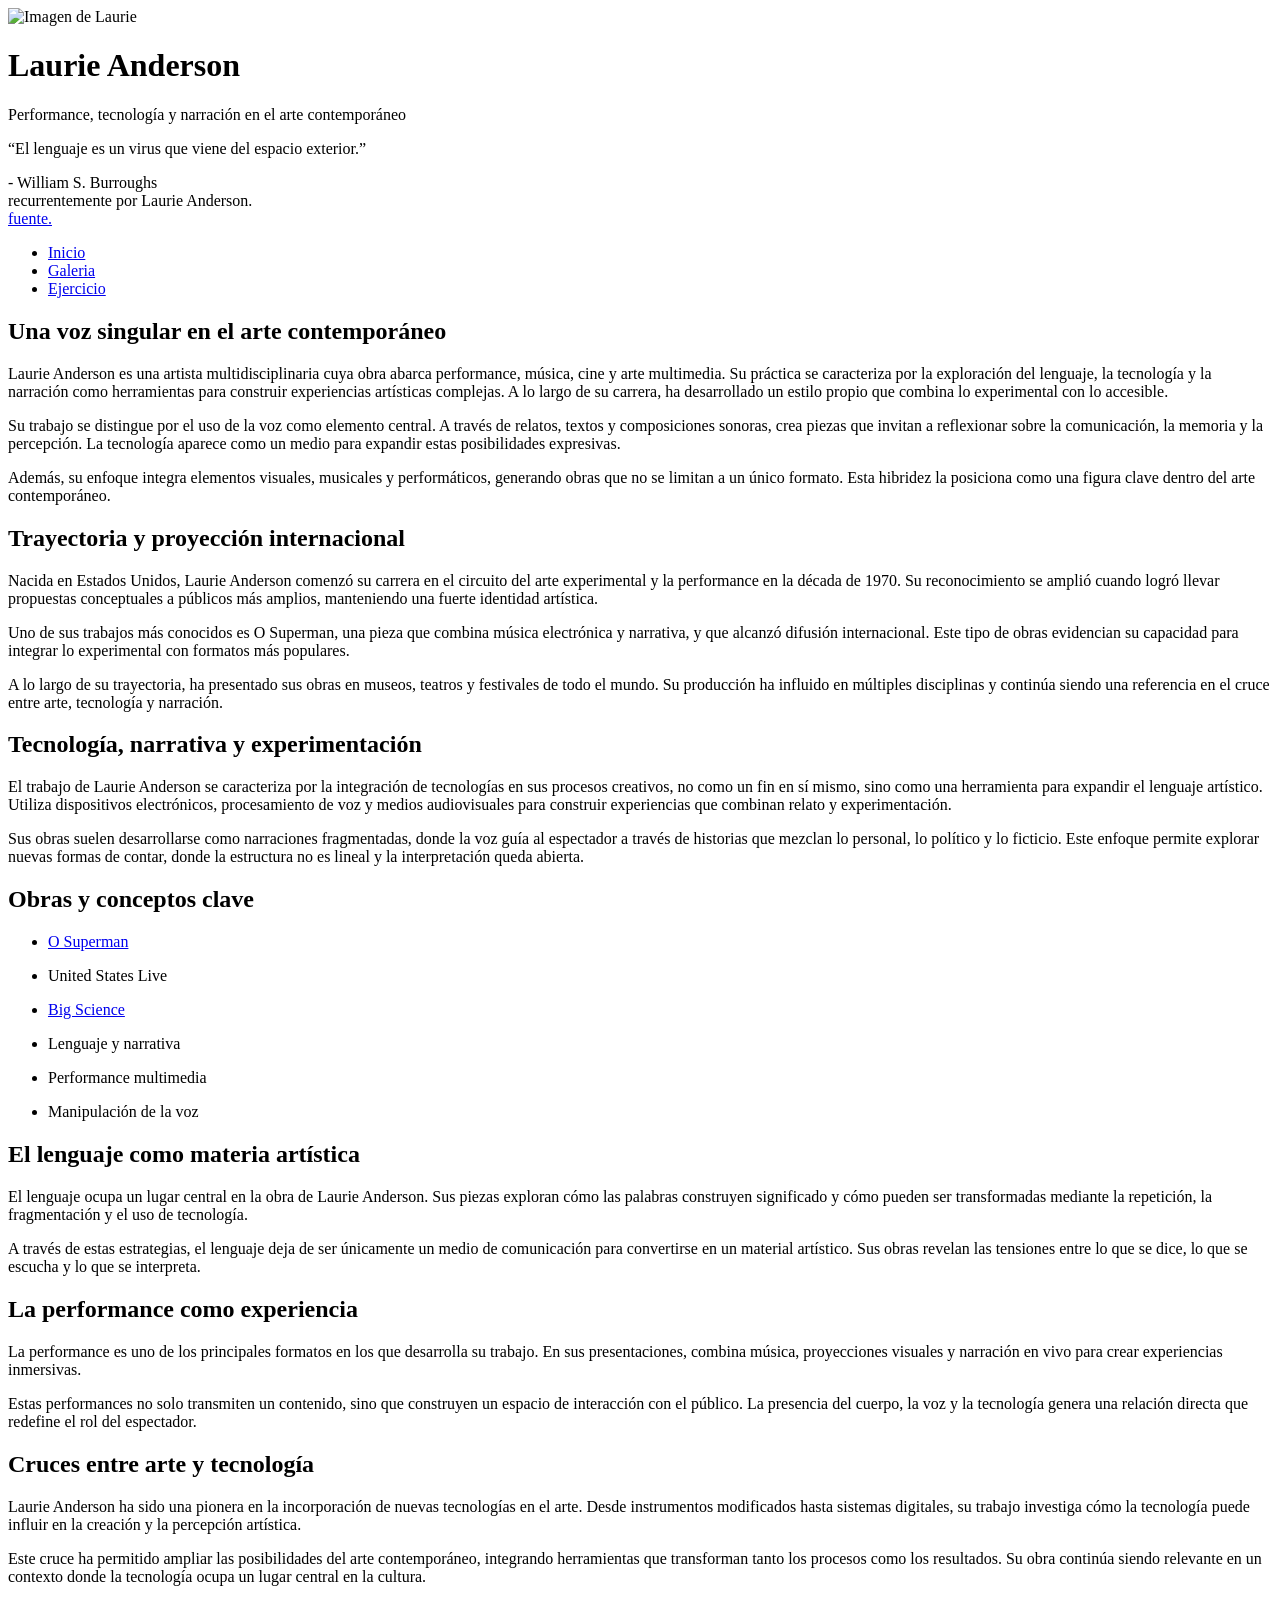
==== index.html @ 572370cb "Organización de los HTML" ====
<!DOCTYPE html>
<html lang="es">
    <head>
        <meta charset="utf-8">
        <title>Laurie Anderson - Inicio</title>
        <link rel="preconnect" href="https://fonts.googleapis.com">
        <link rel="preconnect" href="https://fonts.gstatic.com" crossorigin>
        <link href="https://fonts.googleapis.com/css2?family=Abel&display=swap" rel="stylesheet">
        <link rel="style" href="css/estilo.css">
    </head>

    <body>
        <header>
            <img class="foto-principal" src="img/anderson.jpg" alt="Imagen de Laurie">
            
            <div class="titulo">
                <h1>Laurie Anderson</h1>
                <p>Performance, tecnología y narración en el arte contemporáneo</p>

                <section>
                    <q>El lenguaje es un virus que viene del espacio exterior.</q>
                    <p>- William S. Burroughs<br> 
                    recurrentemente por Laurie Anderson.<br>
                    <a href="https://www.goodreads.com/author/quotes/4462369.William_S_Burroughs#:~:text=Language%20is%20a%20virus%20from%20outer%20space" target="_blank">
                    fuente.</a></p>
                </section>
            </div>
        </header>

        <div>
            <nav>
                <ul>
                    <li class="actual">
                        <a href="index.html" target="_self">Inicio</a>
                    </li>

                    <li class="otra">
                        <a href="galeria.html" target="_self">Galeria</a>
                    </li>

                    <li class="otra">
                        <a href="ejercicio.html" target="_self">Ejercicio</a>
                    </li>
                </ul>
            </nav>

            <main>
                <article class="Biografía">
                    <h2>Una voz singular en el arte contemporáneo</h2>
                    <p>
                        Laurie Anderson es una artista multidisciplinaria cuya obra abarca performance, música, cine y arte multimedia. 
                        Su práctica se caracteriza por la exploración del lenguaje, la tecnología y la narración como herramientas 
                        para construir experiencias artísticas complejas. A lo largo de su carrera, ha desarrollado un estilo propio 
                        que combina lo experimental con lo accesible.
                    </p>
                    <p>
                        Su trabajo se distingue por el uso de la voz como elemento central. 
                        A través de relatos, textos y composiciones sonoras, crea piezas que invitan a reflexionar sobre 
                        la comunicación, la memoria y la percepción. La tecnología aparece como un medio para expandir estas 
                        posibilidades expresivas.
                    </p>
                    <p>
                        Además, su enfoque integra elementos visuales, musicales y performáticos, generando obras 
                        que no se limitan a un único formato. Esta hibridez la posiciona como una figura clave dentro del 
                        arte contemporáneo.
                    </p>
                    <h2>Trayectoria y proyección internacional</h2>
                    <p>
                        Nacida en Estados Unidos, Laurie Anderson comenzó su carrera en el circuito del arte experimental y 
                        la performance en la década de 1970. Su reconocimiento se amplió cuando logró llevar propuestas 
                        conceptuales a públicos más amplios, manteniendo una fuerte identidad artística.
                    </p>
                    <p>
                        Uno de sus trabajos más conocidos es O Superman, una pieza que combina música electrónica y narrativa,
                        y que alcanzó difusión internacional. Este tipo de obras evidencian su capacidad para integrar lo
                        experimental con formatos más populares.
                    </p>
                    <p>
                        A lo largo de su trayectoria, ha presentado sus obras en museos, teatros y festivales de todo el mundo. 
                        Su producción ha influido en múltiples disciplinas y continúa siendo una referencia en el cruce entre 
                        arte, tecnología y narración.
                    </p>
                </article>

                <article class="Narrativa">
                    <h2>Tecnología, narrativa y experimentación</h2>
                    <p>
                        El trabajo de Laurie Anderson se caracteriza por la integración de tecnologías en sus procesos creativos,
                        no como un fin en sí mismo, sino como una herramienta para expandir el lenguaje artístico. Utiliza 
                        dispositivos electrónicos, procesamiento de voz y medios audiovisuales para construir experiencias que
                        combinan relato y experimentación.
                    </p>
                    <p>
                        Sus obras suelen desarrollarse como narraciones fragmentadas, donde la voz guía al espectador a través de 
                        historias que mezclan lo personal, lo político y lo ficticio. Este enfoque permite explorar nuevas formas 
                        de contar, donde la estructura no es lineal y la interpretación queda abierta.
                    </p>
                    <h2>Obras y conceptos clave</h2>
                    <ul>
                        <li>
                            <a href="galeria.html#OS" target="_self">
                                O Superman
                            </a>
                        </li>

                        <li>
                            <p>
                                United States Live
                            </p>
                        </li>

                        <li>
                            <a href="galeria.html#BS" target="_self">
                                Big Science
                            </a>
                        </li>

                        <li>
                            <p>
                                Lenguaje y narrativa
                            </p>
                        </li>

                        <li>
                            <p>
                                Performance multimedia
                            </p>
                        </li>

                        <li>
                            <p>
                                Manipulación de la voz
                            </p>
                        </li>
                    </ul>
                </article>

                <article class="performance">
                    <h2>El lenguaje como materia artística</h2>
                    <p>
                        El lenguaje ocupa un lugar central en la obra de Laurie Anderson. Sus piezas exploran cómo las 
                        palabras construyen significado y cómo pueden ser transformadas mediante la repetición, la fragmentación 
                        y el uso de tecnología.
                    </p>
                    <p>
                        A través de estas estrategias, el lenguaje deja de ser únicamente un medio de comunicación para 
                        convertirse en un material artístico. Sus obras revelan las tensiones entre lo que se dice, lo que se 
                        escucha y lo que se interpreta.
                    </p>
                    <h2>La performance como experiencia</h2>
                    <p>
                        La performance es uno de los principales formatos en los que desarrolla su trabajo. 
                        En sus presentaciones, combina música, proyecciones visuales y narración en vivo para crear 
                        experiencias inmersivas.
                    </p>
                    <p>
                        Estas performances no solo transmiten un contenido, sino que construyen un espacio de interacción 
                        con el público. La presencia del cuerpo, la voz y la tecnología genera una relación directa que 
                        redefine el rol del espectador.
                    </p>
                    <h2>Cruces entre arte y tecnología</h2>
                    <p>
                        Laurie Anderson ha sido una pionera en la incorporación de nuevas tecnologías en el arte. 
                        Desde instrumentos modificados hasta sistemas digitales, su trabajo investiga cómo la tecnología 
                        puede influir en la creación y la percepción artística.
                    </p>
                    <p>
                        Este cruce ha permitido ampliar las posibilidades del arte contemporáneo, integrando herramientas 
                        que transforman tanto los procesos como los resultados. Su obra continúa siendo relevante en un 
                        contexto donde la tecnología ocupa un lugar central en la cultura.
                    </p>
                </article>
            </main>

            <footer> Para contactarse escribir a <a href="mailto:laurie@artedigital.com">laurie@artedigital.com</a> </footer>
        </div>    
    </body>
</html>
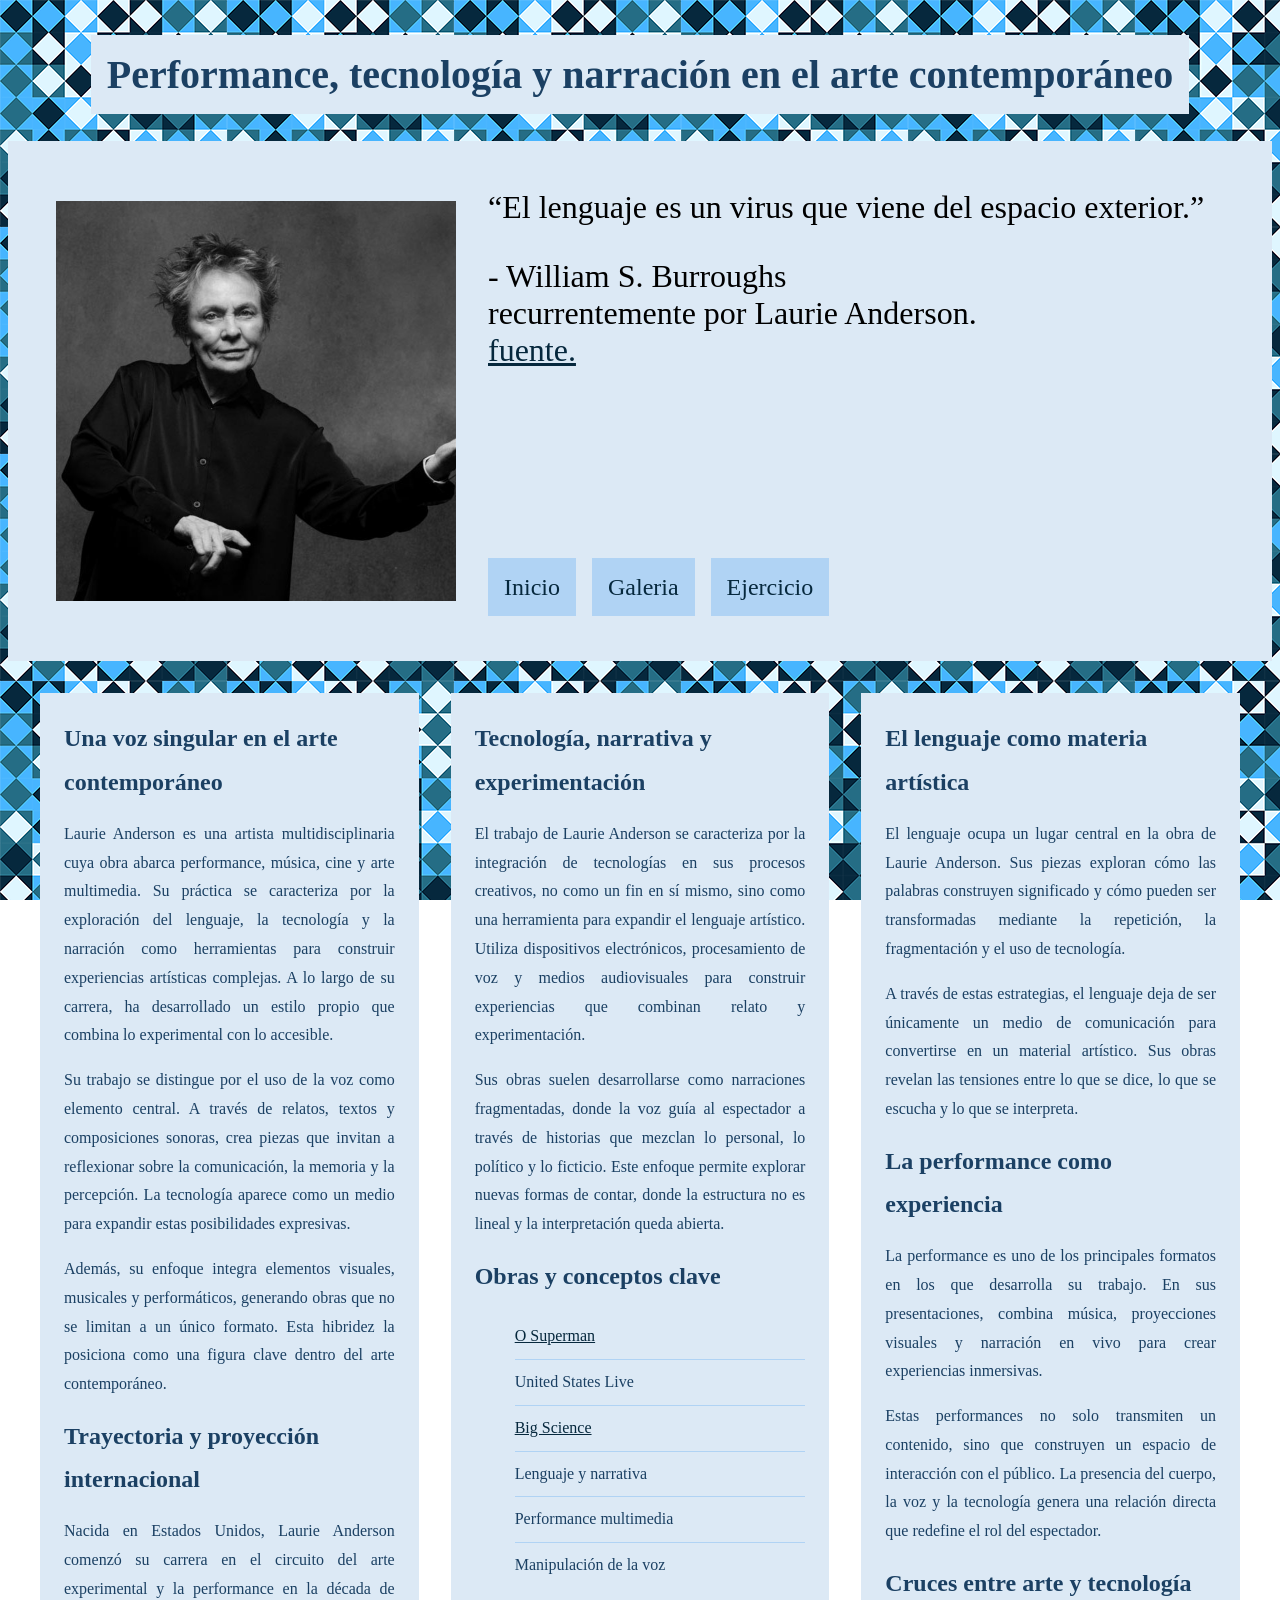
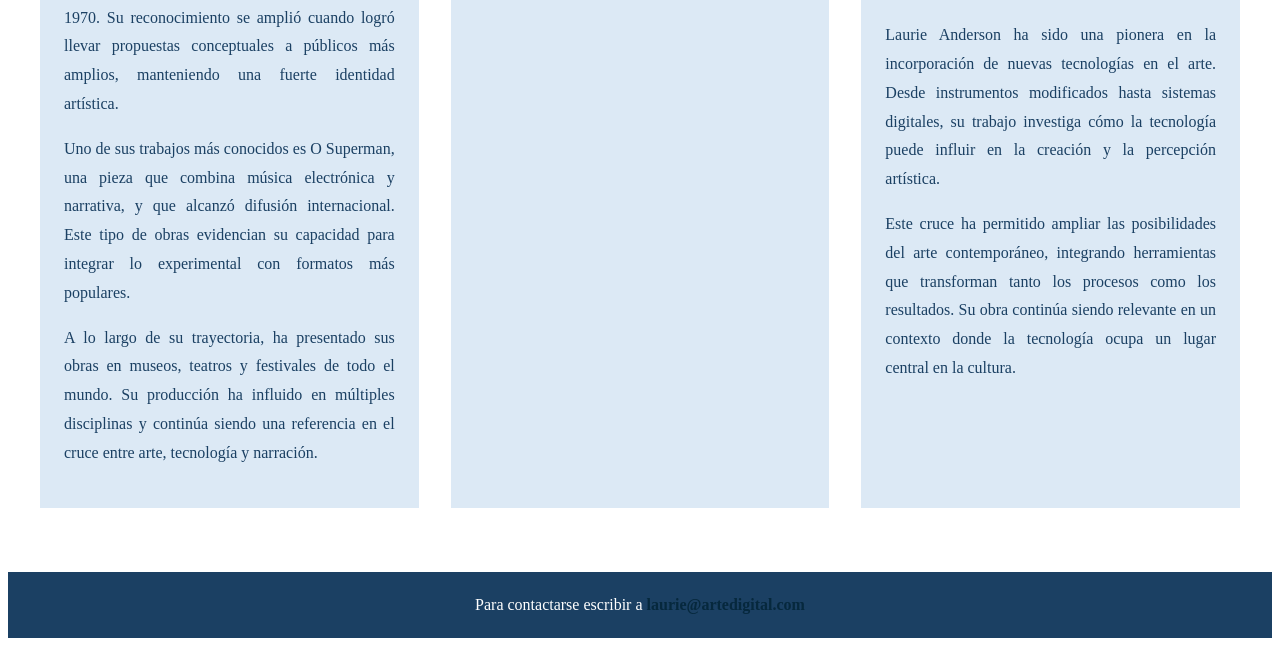
==== commit 3dd3b321: "contenido CSS" ====
--- a/index.html
+++ b/index.html
@@ -6,173 +6,174 @@
         <link rel="preconnect" href="https://fonts.googleapis.com">
         <link rel="preconnect" href="https://fonts.gstatic.com" crossorigin>
         <link href="https://fonts.googleapis.com/css2?family=Abel&display=swap" rel="stylesheet">
-        <link rel="style" href="css/estilo.css">
+        <link rel="stylesheet" href="css/estilo.css">
     </head>
 
     <body>
         <header>
-            <img class="foto-principal" src="img/anderson.jpg" alt="Imagen de Laurie">
+            <h1>Performance, tecnología y narración en el arte contemporáneo</h1>
             
-            <div class="titulo">
-                <h1>Laurie Anderson</h1>
-                <p>Performance, tecnología y narración en el arte contemporáneo</p>
+            <section class="header-contenido">
+                <img class="foto-principal" src="img/anderson.jpg" alt="Imagen de Laurie">
 
-                <section>
-                    <q>El lenguaje es un virus que viene del espacio exterior.</q>
-                    <p>- William S. Burroughs<br> 
-                    recurrentemente por Laurie Anderson.<br>
-                    <a href="https://www.goodreads.com/author/quotes/4462369.William_S_Burroughs#:~:text=Language%20is%20a%20virus%20from%20outer%20space" target="_blank">
-                    fuente.</a></p>
+                <section class="EncabezadoInfo">
+                    <div class="cita">
+                        <q>El lenguaje es un virus que viene del espacio exterior.</q>
+                        <p>- William S. Burroughs<br> 
+                        recurrentemente por Laurie Anderson.<br>
+                        <a href="https://www.goodreads.com/author/quotes/4462369.William_S_Burroughs#:~:text=Language%20is%20a%20virus%20from%20outer%20space" target="_blank">
+                        fuente.</a></p>
+                    </div>
+                    
+                    <nav>
+                        <ul>
+                            <li class="actual">
+                                <a href="index.html" target="_self">Inicio</a>
+                            </li>
+
+                            <li class="otra">
+                                <a href="galeria.html" target="_self">Galeria</a>
+                            </li>
+
+                            <li class="otra">
+                                <a href="ejercicio.html" target="_self">Ejercicio</a>
+                            </li>
+                        </ul>
+                    </nav>
                 </section>
-            </div>
+
+            </section>
         </header>
 
-        <div>
-            <nav>
+        <main>
+            <article class="Biografía">
+                <h2>Una voz singular en el arte contemporáneo</h2>
+                <p>
+                    Laurie Anderson es una artista multidisciplinaria cuya obra abarca performance, música, cine y arte multimedia. 
+                    Su práctica se caracteriza por la exploración del lenguaje, la tecnología y la narración como herramientas 
+                    para construir experiencias artísticas complejas. A lo largo de su carrera, ha desarrollado un estilo propio 
+                    que combina lo experimental con lo accesible.
+                </p>
+                <p>
+                    Su trabajo se distingue por el uso de la voz como elemento central. 
+                    A través de relatos, textos y composiciones sonoras, crea piezas que invitan a reflexionar sobre 
+                    la comunicación, la memoria y la percepción. La tecnología aparece como un medio para expandir estas 
+                    posibilidades expresivas.
+                </p>
+                <p>
+                    Además, su enfoque integra elementos visuales, musicales y performáticos, generando obras 
+                    que no se limitan a un único formato. Esta hibridez la posiciona como una figura clave dentro del 
+                    arte contemporáneo.
+                </p>
+                <h2>Trayectoria y proyección internacional</h2>
+                <p>
+                    Nacida en Estados Unidos, Laurie Anderson comenzó su carrera en el circuito del arte experimental y 
+                    la performance en la década de 1970. Su reconocimiento se amplió cuando logró llevar propuestas 
+                    conceptuales a públicos más amplios, manteniendo una fuerte identidad artística.
+                </p>
+                <p>
+                    Uno de sus trabajos más conocidos es O Superman, una pieza que combina música electrónica y narrativa,
+                    y que alcanzó difusión internacional. Este tipo de obras evidencian su capacidad para integrar lo
+                    experimental con formatos más populares.
+                </p>
+                <p>
+                    A lo largo de su trayectoria, ha presentado sus obras en museos, teatros y festivales de todo el mundo. 
+                    Su producción ha influido en múltiples disciplinas y continúa siendo una referencia en el cruce entre 
+                    arte, tecnología y narración.
+                </p>
+            </article>
+
+            <article class="Narrativa">
+                <h2>Tecnología, narrativa y experimentación</h2>
+                <p>
+                    El trabajo de Laurie Anderson se caracteriza por la integración de tecnologías en sus procesos creativos,
+                    no como un fin en sí mismo, sino como una herramienta para expandir el lenguaje artístico. Utiliza 
+                    dispositivos electrónicos, procesamiento de voz y medios audiovisuales para construir experiencias que
+                    combinan relato y experimentación.
+                </p>
+                <p>
+                    Sus obras suelen desarrollarse como narraciones fragmentadas, donde la voz guía al espectador a través de 
+                    historias que mezclan lo personal, lo político y lo ficticio. Este enfoque permite explorar nuevas formas 
+                    de contar, donde la estructura no es lineal y la interpretación queda abierta.
+                </p>
+                <h2>Obras y conceptos clave</h2>
                 <ul>
-                    <li class="actual">
-                        <a href="index.html" target="_self">Inicio</a>
+                    <li>
+                        <a href="galeria.html#OS" target="_self">
+                            O Superman
+                        </a>
                     </li>
 
-                    <li class="otra">
-                        <a href="galeria.html" target="_self">Galeria</a>
+                    <li>
+                        <p>
+                            United States Live
+                        </p>
                     </li>
 
-                    <li class="otra">
-                        <a href="ejercicio.html" target="_self">Ejercicio</a>
+                    <li>
+                        <a href="galeria.html#BS" target="_self">
+                            Big Science
+                        </a>
+                    </li>
+
+                    <li>
+                        <p>
+                            Lenguaje y narrativa
+                        </p>
+                    </li>
+
+                    <li>
+                        <p>
+                            Performance multimedia
+                        </p>
+                    </li>
+
+                    <li>
+                        <p>
+                            Manipulación de la voz
+                        </p>
                     </li>
                 </ul>
-            </nav>
+            </article>
 
-            <main>
-                <article class="Biografía">
-                    <h2>Una voz singular en el arte contemporáneo</h2>
-                    <p>
-                        Laurie Anderson es una artista multidisciplinaria cuya obra abarca performance, música, cine y arte multimedia. 
-                        Su práctica se caracteriza por la exploración del lenguaje, la tecnología y la narración como herramientas 
-                        para construir experiencias artísticas complejas. A lo largo de su carrera, ha desarrollado un estilo propio 
-                        que combina lo experimental con lo accesible.
-                    </p>
-                    <p>
-                        Su trabajo se distingue por el uso de la voz como elemento central. 
-                        A través de relatos, textos y composiciones sonoras, crea piezas que invitan a reflexionar sobre 
-                        la comunicación, la memoria y la percepción. La tecnología aparece como un medio para expandir estas 
-                        posibilidades expresivas.
-                    </p>
-                    <p>
-                        Además, su enfoque integra elementos visuales, musicales y performáticos, generando obras 
-                        que no se limitan a un único formato. Esta hibridez la posiciona como una figura clave dentro del 
-                        arte contemporáneo.
-                    </p>
-                    <h2>Trayectoria y proyección internacional</h2>
-                    <p>
-                        Nacida en Estados Unidos, Laurie Anderson comenzó su carrera en el circuito del arte experimental y 
-                        la performance en la década de 1970. Su reconocimiento se amplió cuando logró llevar propuestas 
-                        conceptuales a públicos más amplios, manteniendo una fuerte identidad artística.
-                    </p>
-                    <p>
-                        Uno de sus trabajos más conocidos es O Superman, una pieza que combina música electrónica y narrativa,
-                        y que alcanzó difusión internacional. Este tipo de obras evidencian su capacidad para integrar lo
-                        experimental con formatos más populares.
-                    </p>
-                    <p>
-                        A lo largo de su trayectoria, ha presentado sus obras en museos, teatros y festivales de todo el mundo. 
-                        Su producción ha influido en múltiples disciplinas y continúa siendo una referencia en el cruce entre 
-                        arte, tecnología y narración.
-                    </p>
-                </article>
+            <article class="performance">
+                <h2>El lenguaje como materia artística</h2>
+                <p>
+                    El lenguaje ocupa un lugar central en la obra de Laurie Anderson. Sus piezas exploran cómo las 
+                    palabras construyen significado y cómo pueden ser transformadas mediante la repetición, la fragmentación 
+                    y el uso de tecnología.
+                </p>
+                <p>
+                    A través de estas estrategias, el lenguaje deja de ser únicamente un medio de comunicación para 
+                    convertirse en un material artístico. Sus obras revelan las tensiones entre lo que se dice, lo que se 
+                    escucha y lo que se interpreta.
+                </p>
+                <h2>La performance como experiencia</h2>
+                <p>
+                    La performance es uno de los principales formatos en los que desarrolla su trabajo. 
+                    En sus presentaciones, combina música, proyecciones visuales y narración en vivo para crear 
+                    experiencias inmersivas.
+                </p>
+                <p>
+                    Estas performances no solo transmiten un contenido, sino que construyen un espacio de interacción 
+                    con el público. La presencia del cuerpo, la voz y la tecnología genera una relación directa que 
+                    redefine el rol del espectador.
+                </p>
+                <h2>Cruces entre arte y tecnología</h2>
+                <p>
+                    Laurie Anderson ha sido una pionera en la incorporación de nuevas tecnologías en el arte. 
+                    Desde instrumentos modificados hasta sistemas digitales, su trabajo investiga cómo la tecnología 
+                    puede influir en la creación y la percepción artística.
+                </p>
+                <p>
+                    Este cruce ha permitido ampliar las posibilidades del arte contemporáneo, integrando herramientas 
+                    que transforman tanto los procesos como los resultados. Su obra continúa siendo relevante en un 
+                    contexto donde la tecnología ocupa un lugar central en la cultura.
+                </p>
+            </article>
+        </main>
 
-                <article class="Narrativa">
-                    <h2>Tecnología, narrativa y experimentación</h2>
-                    <p>
-                        El trabajo de Laurie Anderson se caracteriza por la integración de tecnologías en sus procesos creativos,
-                        no como un fin en sí mismo, sino como una herramienta para expandir el lenguaje artístico. Utiliza 
-                        dispositivos electrónicos, procesamiento de voz y medios audiovisuales para construir experiencias que
-                        combinan relato y experimentación.
-                    </p>
-                    <p>
-                        Sus obras suelen desarrollarse como narraciones fragmentadas, donde la voz guía al espectador a través de 
-                        historias que mezclan lo personal, lo político y lo ficticio. Este enfoque permite explorar nuevas formas 
-                        de contar, donde la estructura no es lineal y la interpretación queda abierta.
-                    </p>
-                    <h2>Obras y conceptos clave</h2>
-                    <ul>
-                        <li>
-                            <a href="galeria.html#OS" target="_self">
-                                O Superman
-                            </a>
-                        </li>
-
-                        <li>
-                            <p>
-                                United States Live
-                            </p>
-                        </li>
-
-                        <li>
-                            <a href="galeria.html#BS" target="_self">
-                                Big Science
-                            </a>
-                        </li>
-
-                        <li>
-                            <p>
-                                Lenguaje y narrativa
-                            </p>
-                        </li>
-
-                        <li>
-                            <p>
-                                Performance multimedia
-                            </p>
-                        </li>
-
-                        <li>
-                            <p>
-                                Manipulación de la voz
-                            </p>
-                        </li>
-                    </ul>
-                </article>
-
-                <article class="performance">
-                    <h2>El lenguaje como materia artística</h2>
-                    <p>
-                        El lenguaje ocupa un lugar central en la obra de Laurie Anderson. Sus piezas exploran cómo las 
-                        palabras construyen significado y cómo pueden ser transformadas mediante la repetición, la fragmentación 
-                        y el uso de tecnología.
-                    </p>
-                    <p>
-                        A través de estas estrategias, el lenguaje deja de ser únicamente un medio de comunicación para 
-                        convertirse en un material artístico. Sus obras revelan las tensiones entre lo que se dice, lo que se 
-                        escucha y lo que se interpreta.
-                    </p>
-                    <h2>La performance como experiencia</h2>
-                    <p>
-                        La performance es uno de los principales formatos en los que desarrolla su trabajo. 
-                        En sus presentaciones, combina música, proyecciones visuales y narración en vivo para crear 
-                        experiencias inmersivas.
-                    </p>
-                    <p>
-                        Estas performances no solo transmiten un contenido, sino que construyen un espacio de interacción 
-                        con el público. La presencia del cuerpo, la voz y la tecnología genera una relación directa que 
-                        redefine el rol del espectador.
-                    </p>
-                    <h2>Cruces entre arte y tecnología</h2>
-                    <p>
-                        Laurie Anderson ha sido una pionera en la incorporación de nuevas tecnologías en el arte. 
-                        Desde instrumentos modificados hasta sistemas digitales, su trabajo investiga cómo la tecnología 
-                        puede influir en la creación y la percepción artística.
-                    </p>
-                    <p>
-                        Este cruce ha permitido ampliar las posibilidades del arte contemporáneo, integrando herramientas 
-                        que transforman tanto los procesos como los resultados. Su obra continúa siendo relevante en un 
-                        contexto donde la tecnología ocupa un lugar central en la cultura.
-                    </p>
-                </article>
-            </main>
-
-            <footer> Para contactarse escribir a <a href="mailto:laurie@artedigital.com">laurie@artedigital.com</a> </footer>
-        </div>    
+        <footer> Para contactarse escribir a <a href="mailto:laurie@artedigital.com">laurie@artedigital.com</a> </footer>
+           
     </body>
 </html>
--- a/css/estilo.css
+++ b/css/estilo.css
@@ -0,0 +1,290 @@
+body {
+    background-image: url(../img/fondo.png);
+    background-attachment: fixed;
+}
+
+h1{
+    text-align: center;
+    font-size: 2.5rem;
+    background-color: rgb(220, 233, 245);
+    display: inline-block;
+    padding: 1rem;
+}
+
+h1, h2{
+    color: rgb(27, 64, 99)
+}
+
+header{
+    text-align: center;
+}
+
+.header-contenido{
+    text-align: left;
+    background-color: rgb(220, 233, 245);
+    padding: 3rem;
+    display: flex;
+    align-items: center;
+    gap: 2rem;
+}
+
+.foto-principal{
+    max-width: 25rem;
+    height: auto;
+}
+
+.cita{
+    font-size: 2rem;
+}
+
+.EncabezadoInfo{
+    display: flex;
+    flex-direction: column;
+}
+
+nav ul{
+  display: flex;
+  gap: 1rem;
+  list-style: none;
+  margin: 0;
+  margin-top: 10rem;
+  padding: 0;
+}
+
+nav li{
+	display: inline-block;	
+}
+
+nav a{
+    font-size: 1.5em;
+	line-height: 2.2em;
+	padding: 0.4em 1em;
+	text-align: center;
+	text-decoration: none;
+    padding: 1rem;
+    background-color: rgb(176, 211, 244);
+}
+
+a:link{
+	color: rgb(6, 40, 61);
+}
+a:visited{
+	color: rgb(37, 109, 133);
+}
+a:hover{
+	color: rgb(71, 181, 255);
+}
+a:active{
+	color: rgb(223, 246, 255);
+}
+
+/*ESTILOS PARA INDEX*/
+
+main article {
+    background-color: rgb(220, 233, 245);
+    padding: 1.5rem;
+    flex: 1 1 calc(33.333% - 2rem);
+    line-height: 1.8;
+}
+
+main article h2 {
+    margin-bottom: 1rem;
+    margin-top: 0;
+}
+
+main article p {
+    margin-bottom: 1rem;
+    text-align: justify;
+    color: rgb(27, 64, 99);
+}
+
+main article ul {
+    list-style: none;
+    margin-left: 0;
+}
+
+main article ul li {
+    padding: 0.5rem 0;
+    border-bottom: 1px solid rgb(176, 211, 244);
+}
+
+main article ul li:last-child {
+    border-bottom: none;
+}
+
+main article ul li p,
+main article ul li a {
+    margin: 0;
+}
+
+/* ==================== GALERÍA - 2 COLUMNAS ==================== */
+
+main {
+    display: flex;
+    gap: 2rem;
+    padding: 2rem;
+}
+
+.obras {
+    flex: 2;
+    display: flex;
+    flex-direction: column;
+    gap: 1.5rem;
+}
+
+.obras article {
+    background-color: rgb(220, 233, 245);
+    padding: 1rem;
+}
+
+.obras img {
+    width: 50%;
+    height: auto;
+    display: block;
+    margin-bottom: 0.5rem;
+}
+
+.obras iframe {
+    width: 100%;
+}
+
+.obras a {
+    display: block;
+    margin-top: 0.5rem;
+    font-weight: bold;
+    text-decoration: none;
+}
+
+.obras p {
+    font-size: 0.9rem;
+    margin-top: 0.5rem;
+    color: rgb(27, 64, 99);
+}
+
+.botones {
+    flex: 1;
+    display: flex;
+    flex-direction: column;
+    gap: 1.5rem;
+}
+
+.botones article {
+    background-color: rgb(220, 233, 245);
+    padding: 1.5rem;
+    border: 2px solid rgb(176, 211, 244);
+}
+
+.botones p {
+    margin-bottom: 1rem;
+    line-height: 1.6;
+    color: rgb(27, 64, 99);
+    font-size: 0.95rem;
+}
+
+.botones button {
+    width: 100%;
+    padding: 0.8rem;
+    font-size: 1rem;
+    font-family: inherit;
+    background-color: rgb(176, 211, 244);
+    color: rgb(6, 40, 61);
+    border: 2px solid rgb(71, 181, 255);
+    cursor: pointer;
+    font-weight: bold;
+}
+
+.botones button:hover {
+    background-color: rgb(71, 181, 255);
+    color: white;
+}
+
+.diseno button {
+    background-color: rgb(200, 170, 230);
+    border-color: rgb(170, 140, 200);
+}
+
+.diseno button:hover {
+    background-color: rgb(170, 140, 200);
+    color: white;
+}
+
+/*ejercisio*/
+
+form {
+    display: flex;
+    flex-direction: column;
+    gap: 2rem;
+}
+
+fieldset {
+    border: 2px solid rgb(176, 211, 244);
+    padding: 1.5rem;
+    background-color: rgb(220, 233, 245);
+    border-radius: 0.5rem;
+}
+
+fieldset legend {
+    padding: 0 0.5rem;
+    font-weight: bold;
+    color: rgb(27, 64, 99);
+}
+
+label {
+    display: block;
+    margin-bottom: 1rem;
+    color: rgb(27, 64, 99);
+    font-weight: 500;
+}
+
+input {
+    width: 100%;
+    padding: 0.5rem;
+    margin-top: 0.3rem;
+    border: 1px solid rgb(176, 211, 244);
+    border-radius: 0.3rem;
+    font-family: inherit;
+    font-size: 1rem;
+}
+
+input:disabled {
+    background-color: #ccc;
+    cursor: not-allowed;
+}
+
+button {
+    padding: 0.8rem;
+    font-size: 1rem;
+    font-family: inherit;
+    background-color: rgb(176, 211, 244);
+    color: rgb(6, 40, 61);
+    border: 2px solid rgb(71, 181, 255);
+    border-radius: 0.3rem;
+    cursor: pointer;
+    font-weight: bold;
+    margin-top: 0.5rem;
+}
+
+button:hover:not(:disabled) {
+    background-color: rgb(71, 181, 255);
+    color: white;
+}
+
+button:disabled {
+    background-color: #ccc;
+    cursor: not-allowed;
+    border-color: #999;
+}
+
+footer {
+    background-color: rgb(27, 64, 99);
+    color: white;
+    text-align: center;
+    padding: 1.5rem;
+    margin-top: 2rem;
+}
+
+footer a {
+    color: rgb(176, 211, 244);
+    text-decoration: none;
+    font-weight: bold;
+}
